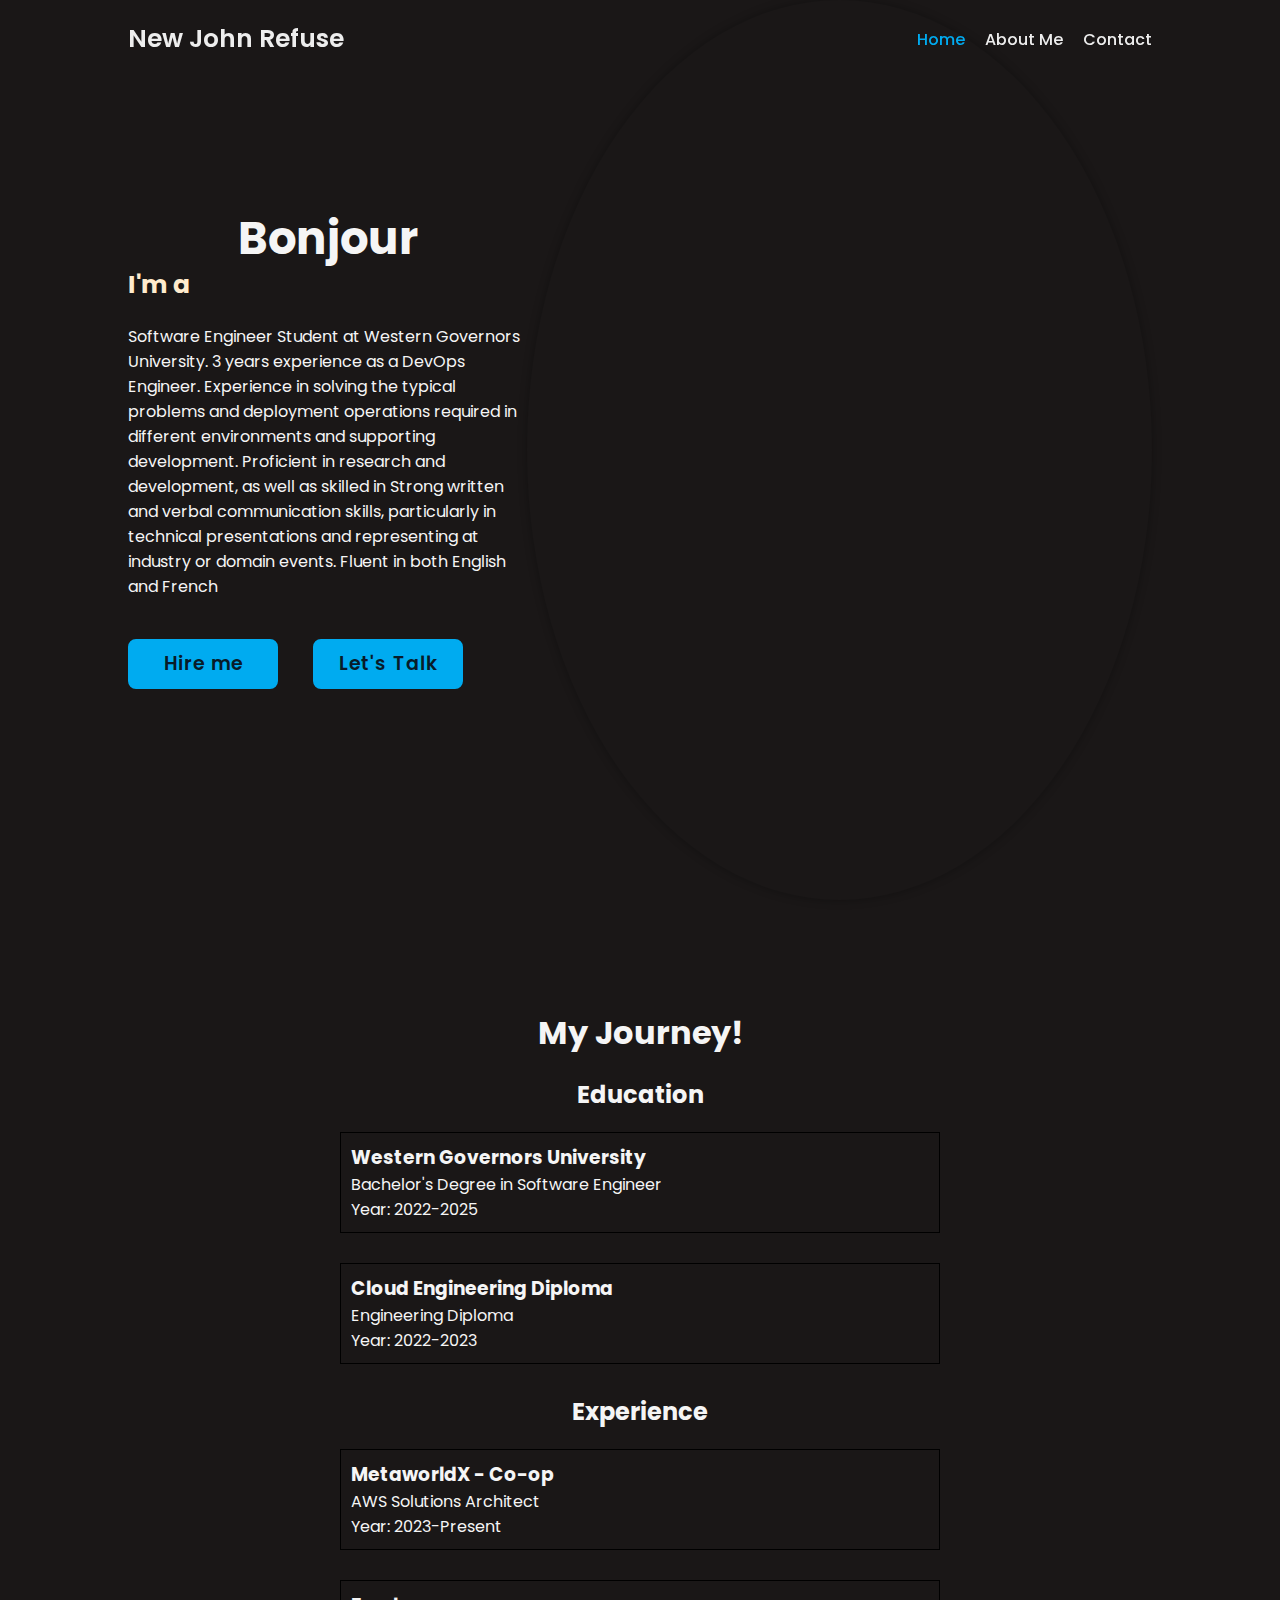
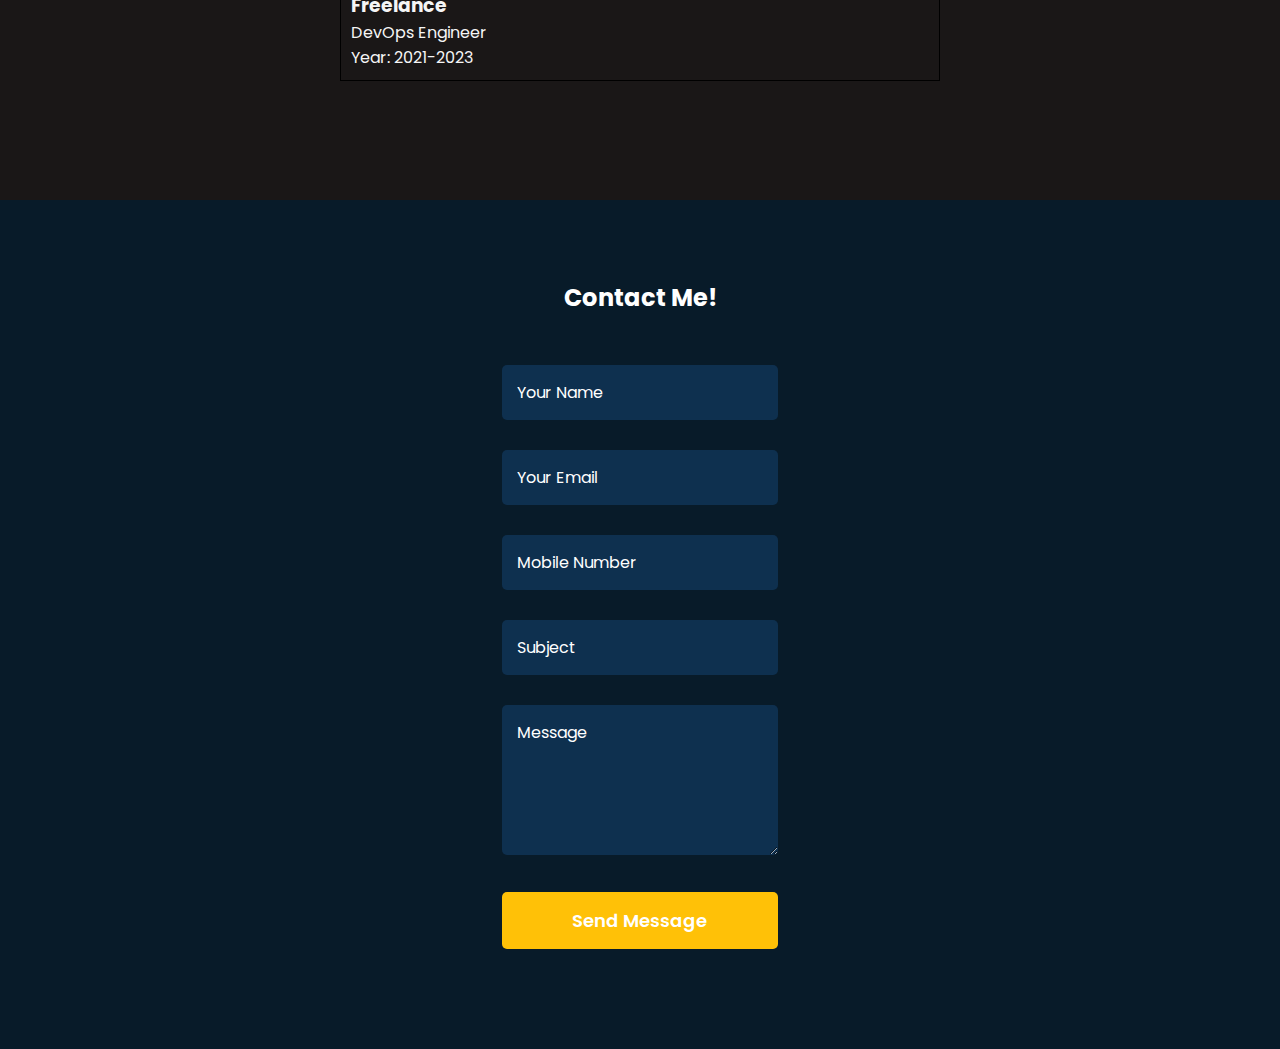
==== index.html @ 36f8932b "Rename home.html to index.html" ====
<!DOCTYPE html>
<html lang="en">
<head>
  <meta charset="UTF-8">
  <meta http-equiv="X-UA-Compatible" content="IE=edge">
  <meta name="viewport" content="width=device-width, initial-scale=1.0">
  <title>New John's Portfolio</title>
  <link rel="stylesheet" href="home.css">
  <link href="https://unpkg.com/boxicons@2.1.4/css/boxicons.min.css" rel="stylesheet">
</head>
<body>
  <header class="site-header">
    <a href="#" class="logo">New John Refuse</a>

    <nav class="main-nav">
      <a href="#home" class="active">Home</a>
      <a href="#about">About Me</a>
      <a href="#contact">Contact</a>
    </nav>
  </header>

  <section class="home">
    <div class="home-content">
      <h1>Bonjour</h1>
      <h3>I'm a <span class="multiText">  </span></h3>

      <p>Software Engineer Student at Western Governors University. 3 years experience as a DevOps Engineer. Experience in solving the typical problems and deployment operations required in different environments and supporting development. Proficient in research and development, as well as skilled in Strong written and verbal communication skills, particularly in technical presentations and representing at industry or domain events. Fluent in both English and French</p>

      <div class="btn-box">
        <a href="#portfolio">Hire me</a>
        <a href="#contact">Let's Talk</a>
      </div>
    </div>   
    <div class="home-img" id="home"> 
      <img src="IMG_1410.PNG" alt="" width="400">
    </div>    
    <script src="https://unpkg.com/typed.js@2.0.16/dist/typed.umd.js"></script>
    <script>
      var typingEffect = new Typed(".multiText", {
        strings : ["DevOps Engineer", "Cloud Engineer", "Software Engineer"], 
        loop : true, 
        typeSpeed : 100,
        backSpeed : 80, 
        backDelay : 1500,
      });
    </script> 
  </section>
<!--About me section-->
<head>
  <style>
    html, body {
      height: 100%;
      margin: 0;
      padding: 0;
    }
    
    .container {
      height: 100%;
      display: flex;
      flex-direction: column;
      justify-content: center;
      align-items: center;
    }
    
    .education,
    .experience {
      border: 1px solid black;
      padding: 10px;
      margin-bottom: 10px;
      transition: background-color 0.3s ease;
      width: 70%;
      max-width: 600px;
    }
    
    .education:hover,
    .experience:hover {
      background-color: #e6e6e6;
      cursor: pointer;
    }
    
    .education-details,
    .experience-details {
      display: none;
    }
    
    .education:hover .education-details,
    .experience:hover .experience-details {
      display: block;
    }
    
    h1, h2 {
      text-align: center;
    }
  </style>
</head>
<body>
  <div class="container" id="about">
    <h1>My Journey!</h1>

    <h2>Education</h2>
    <div class="education">
      <h3>Western Governors University</h3>
      <p>Bachelor's Degree in Software Engineer</p>
      <p>Year: 2022-2025</p>
      <div class="education-details">
        <p>Additional details about my education...</p>
      </div>
    </div>

    <div class="education">
      <h3>Cloud Engineering Diploma</h3>
      <p>Engineering Diploma</p>
      <p>Year: 2022-2023</p>
      <div class="education-details">
        <p>Additional details about my Cloud Engineering education...</p>
      </div>
    </div>

    <h2>Experience</h2>
    <div class="experience">
      <h3>MetaworldX - Co-op</h3>
      <p>AWS Solutions Architect</p>
      <p>Year: 2023-Present</p>
      <div class="experience-details">
        <p>Additional details about my experience at ABC Company...</p>
      </div>
    </div>

    <div class="experience">
      <h3>Freelance</h3>
      <p>DevOps Engineer</p>
      <p>Year: 2021-2023</p>
      <div class="experience-details">
        <p>Additional details about my experience at XYZ Corporation...</p>
      </div>
    </div>
  </div>

  <script>
    const educationSections = document.querySelectorAll('.education');
    const experienceSections = document.querySelectorAll('.experience');

    educationSections.forEach((section) => {
      section.addEventListener('mouseover', () => {
        section.style.backgroundColor = 'coral';
      });

      section.addEventListener('mouseout', () => {
        section.style.backgroundColor = 'transparent';
      });
    });

    experienceSections.forEach((section) => {
      section.addEventListener('mouseover', () => {
        section.style.backgroundColor = 'coral';
      });

      section.addEventListener('mouseout', () => {
        section.style.backgroundColor = 'transparent';
      });
    });
  </script>
</body>

 <!-- Portfolio Section-->



  <!-- Newsletter-->
  



    <!-- Contact Me Section-->
     <!-- Contact Me Section-->
     <section class="contact" id="contact">
      <div class="container">
        <div class="row">
          <div class="col-lg-8 mx-auto">
            <h2 class="heading">Contact <span>Me!</span></h2>
            <form action="#" method="POST" class="form">
              <div class="row">
                <div class="col-md-6 form-group">
                  <input type="text" name="name" class="form-control" id="name" placeholder="Your Name" required>
                </div>
                <div class="col-md-6 form-group">
                  <input type="email" class="form-control" name="email" id="email" placeholder="Your Email" required>
                </div>
              </div>
              <div class="row">
                <div class="col-md-6 form-group">
                  <input type="text" class="form-control" name="mobile" id="mobile" placeholder="Mobile Number" required>
                </div>
                <div class="col-md-6 form-group">
                  <input type="text" class="form-control" name="subject" id="subject" placeholder="Subject" required>
                </div>
              </div>
              <div class="form-group">
                <textarea class="form-control" name="message" rows="5" placeholder="Message" required></textarea>
              </div>
              <div class="form-group text-center">
                <input type="submit" class="btn btn-primary" value="Send Message">
              </div>
            </form>
          </div>
        </div>
      </div>
    </section>
---- home.css ----
@import url('https://fonts.googleapis.com/css2?family=Poppins:wght@300;400;500;600;700;800;900&display=swap');

/* Global styles */
* {
    margin: 0;
    padding: 0;
    box-sizing: border-box;
    font-family: 'Poppins', sans-serif;
}

body {
    background-color: rgb(26, 23, 23);
    color: whitesmoke;
}


/* Header styles */
.site-header {
    position: fixed;
    top: 0;
    left: 0;
    width: 100%;
    padding: 20px 10%;
    background-color: transparent;
    display: flex;
    justify-content: space-between;
    align-items: center;
    z-index: 100;
}

.logo {
    font-size: 25px;
    color: #ededed;
    text-decoration: none;
    font-weight: 600;
}

.main-nav a {
    color: #ededed;
    text-decoration: none;
    margin-left: 1rem;
    font-weight: 500;
    transition: .3s;
}

.main-nav a:hover,
.main-nav .active {
  color: #00abf0;
}

.home {
  height: 100vh;
  display: flex;
  align-items: center;
  padding: 0 10%;

  background-size: cover;
  background-position: center;

}

.home-content h1 {
  font-size: 45px;
  font-weight: 700px;
  line-height: 1.2;
}

.home-content h3 {
  font-size: 25px;
  font-weight: 700;
  color: blanchedalmond;

}
.multiText {
  color: coral;
  text-transform: capitalize;
}

.home-content p {
  font-size: 16px;
  margin: 20px 0 40px;
  max-width: 600px;
}

.home-content .btn-box {
  display: flex;
  justify-content: space-between;
  width: 345px;
  height:50px;

}

.btn-box a {
  position: relative;
  justify-content: center;
  align-items: center;
  display: inline-flex;
  width: 150px;
  height: 50px;
  background-color: #00abf0;
  border: 2px solid #00abf0;
  border-radius: 8px;
  font-size: 19px;
  color: #081b29;
  text-decoration: none;
  font-weight: 600;
  letter-spacing: 1px;
  transition: all 0.3s ease;
  margin-right: 10px;
  overflow: hidden;
  z-index: -1;
 
 }

 .btn-box {
  display: flex;
  justify-content: space-between;
  width: 345px;
  height: 50px;
}

.btn-box a {
  position: relative;
  justify-content: center;
  align-items: center;
  display: inline-flex;
  width: 150px;
  height: 50px;
  background-color: #00abf0;
  border: 2px solid #00abf0;
  border-radius: 8px;
  font-size: 19px;
  color: #081b29;
  text-decoration: none;
  font-weight: 600;
  letter-spacing: 1px;
  transition: all 0.3s ease;
  margin-right: 10px;
  z-index: 0;
  overflow: hidden;
}

.btn-box a::before {
  content: '';
  position: absolute;
  top: 0;
  left: 0;
  width: 0%;
  height: 100%;
  background: whitesmoke;
  z-index: -1;
  transition: .5s;
}

.btn-box a:hover::before {
  width: 100%; 
}

.btn-box a.hire-me {
  background: transparent;
  color: #00abf0;
}

.btn-box a.hire-me:hover {
  background: transparent;
  color: #00abf0;
}

.btn-box a.lets-talk {
  background: transparent;
  color: #00abf0;
}

.btn-box a.lets-talk:hover {
  background: #081b29;
  color: #00abf0;
}

.btn-box a.download-cv {
  display: inline-block;
  padding: 1rem 2.8rem;
  background: var(--main-color);
  border-radius: 4rem;

  
}

.btn-box a.download-cv:hover {
  background: #081b29;
  color: #00abf0;
}



.home-img {
  height: 100vh;
  display: flex;
  padding: 0 10%;
  object-fit: cover;
  align-items: center;
  background-size: cover;
  background-position: center;
  box-shadow: 0 0 10px rgba(0, 0, 0, 0.3);
  border-radius: 50%;
  border: 10px solid transparent; /* Replace with your desired border thickness and color */
  transition: transform 0.3s ease-in-out;
}



.home-img:hover {
  transform: scale(1.1);
}

.education-row {
  display: flex;
}

.education-column {
  flex: 1;
  padding: 0 10px;
}
#skills {
  margin: 50px;
}

#skills h2 {
  text-align: center;
}

#skillsList {
  list-style-type: none;
  padding: 0;
}

#skillsList li {
  margin-bottom: 10px;
  font-size: 18px;
}


/* styles.css */

body {
  font-family: Arial, sans-serif;
  margin: 0;
  padding: 0;
}

.inner {
  max-width: 800px;
  margin: 0 auto;
  padding: 20px;
}

.header {
  text-align: center;
  margin-bottom: 20px;
}

.header h1 {
  color: #f7f4f0;
}

.container {
  display: flex;
  flex-wrap: wrap;
  justify-content: center;
  gap: 20px;
}

.skill-box {
  background-color: #fff;
  border-radius: 8px;
  padding: 20px;
  box-shadow: 0 2px 6px rgba(0, 0, 0, 0.1);
  text-align: center;
  width: 220px;
}

.skill-title {
  display: flex;
  align-items: center;
  justify-content: center;
  margin-bottom: 10px;
}

.skill-title .img {
  margin-right: 10px;
}

.skill-title img {
  width: 24px;
  height: 24px;
}

.skill-title h3 {
  margin: 0;
  font-size: 18px;
  color: #333;
}

.skill-box p {
  color: #666;
  font-size: 14px;
}













.contact {
  background-color: #081b29;
  color: #fff;
  padding: 80px 0;
  text-align: center;
  }
  
  .form {
  margin-top: 50px;
  text-align: left;
  width: 80%;
  max-width: 600px;
  margin-left: auto;
  margin-right: auto;
  }
  
  .form-group {
  margin-bottom: 20px;
  }
  
  label {
  display: block;
  font-size: 18px;
  font-weight: 600;
  margin-bottom: 10px;
  }
  
  input[type="text"],
  input[type="email"],
  textarea {
  background-color: #0e304f;
  border: none;
  border-radius: 5px;
  color: #fff;
  font-size: 16px;
  padding: 15px;
  width: 100%;
  margin-bottom: 10px;
  }
  
  textarea {
  height: 150px;
  }
  
  input[type="submit"] {
  background-color: #ffc107;
  border: none;
  border-radius: 5px;
  color: #fff;
  cursor: pointer;
  font-size: 18px;
  font-weight: 600;
  padding: 15px;
  transition: background-color 0.3s ease;
  width: 100%;
  }
  
  input[type="submit"]:hover {
  background-color: #ffa000;
  }
  
  ::-webkit-input-placeholder {
  color: #fff;
  }
  
  :-moz-placeholder {
  color: #fff;
  }
  
  ::-moz-placeholder {
  color: #fff;
  }
  
  :-ms-input-placeholder {
  color: #fff;
  }
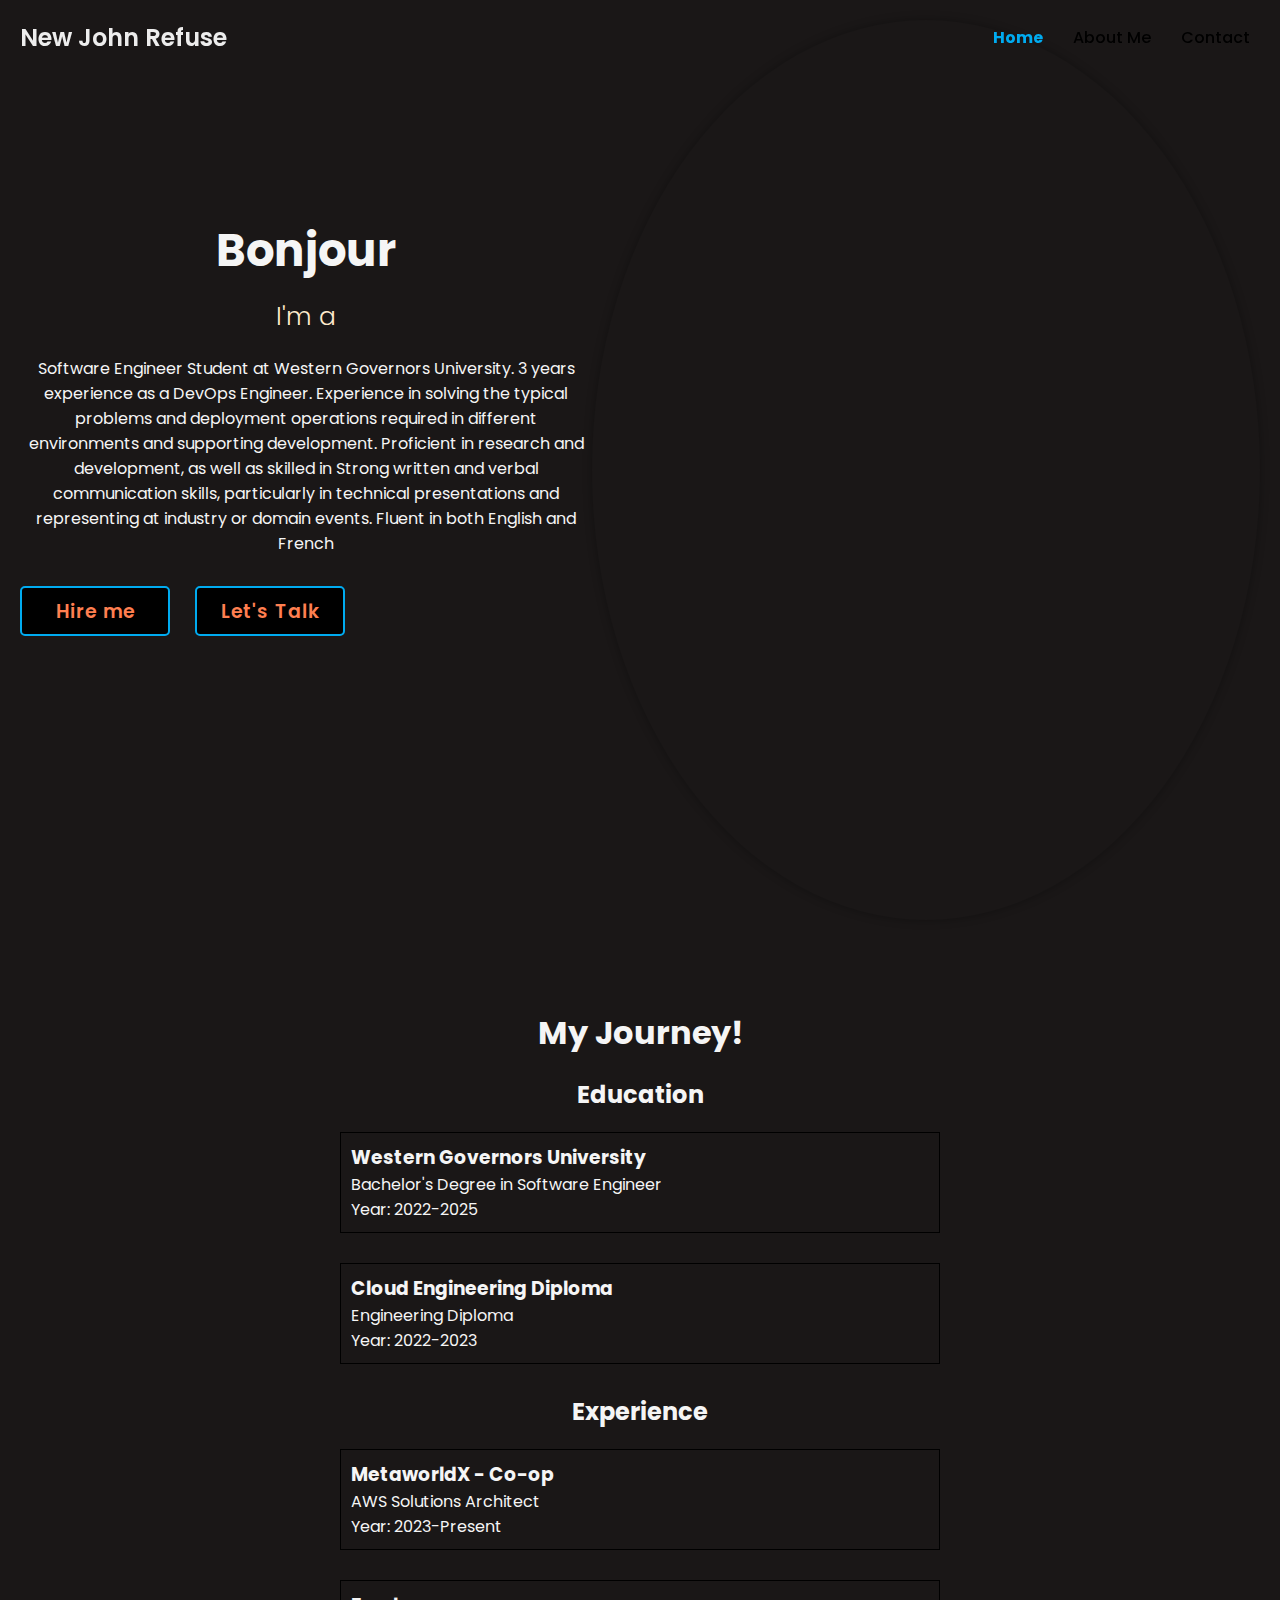
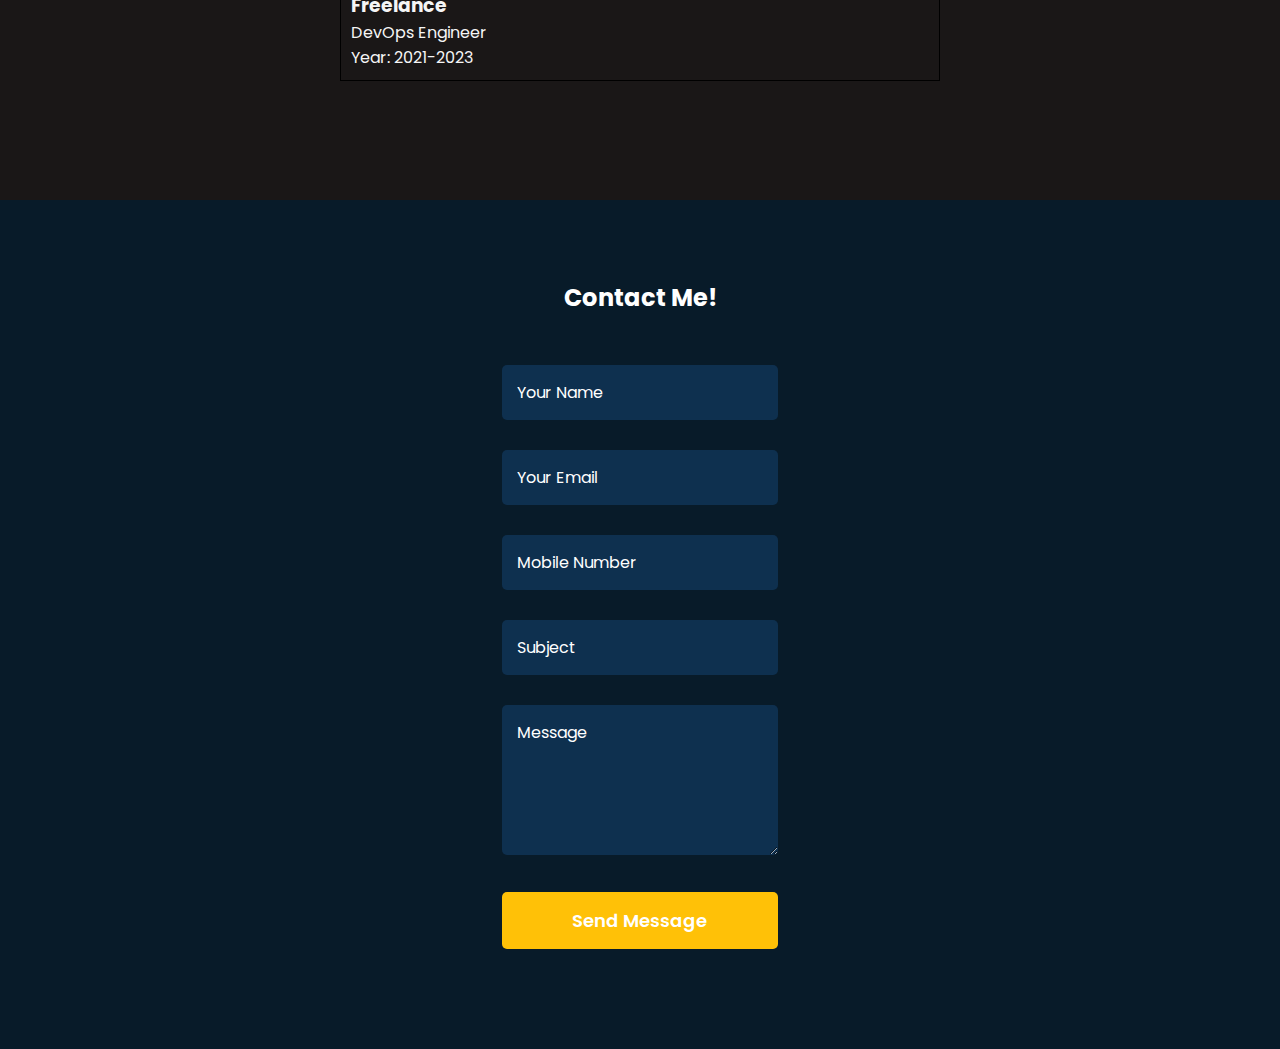
==== commit c8f4b9f4: "mod to fit mobile + other screens" ====
--- a/index.html
+++ b/index.html
@@ -7,6 +7,144 @@
   <title>New John's Portfolio</title>
   <link rel="stylesheet" href="home.css">
   <link href="https://unpkg.com/boxicons@2.1.4/css/boxicons.min.css" rel="stylesheet">
+
+  <style>
+    /* Existing styles */
+
+    /* Global styles */
+    html, body {
+      height: 100%;
+      margin: 0;
+      padding: 0;
+    }
+
+    /* Header styles */
+    .site-header {
+      display: flex;
+      align-items: center;
+      justify-content: space-between;
+      padding: 20px;
+    }
+
+    .logo {
+      font-size: 24px;
+      text-decoration: none;
+    }
+
+    .main-nav a {
+      margin-right: 10px;
+      text-decoration: none;
+      color: #000;
+    }
+
+    .main-nav a.active {
+      font-weight: bold;
+    }
+
+    /* Home Section styles */
+    .home {
+      text-align: center;
+      padding: 40px 20px;
+    }
+
+    .home h1 {
+      margin-bottom: 20px;
+    }
+
+    .home h3 {
+      font-weight: 300;
+    }
+
+    .multiText {
+      font-weight: bold;
+    }
+
+    .home p {
+      margin-bottom: 30px;
+    }
+
+    .btn-box {
+      display: flex;
+      justify-content: center;
+      align-items: center;
+      margin-bottom: 40px;
+    }
+
+    .btn-box a {
+      margin-right: 20px;
+      padding: 10px 20px;
+      background-color: #000;
+      color: coral;;
+      text-decoration: none;
+      border-radius: 5px;
+      transition: background-color 0.3s ease;
+    }
+
+    .btn-box a:hover {
+      background-color: #333;
+    }
+
+    /* Image styles */
+    .home-img {
+      display: flex;
+      justify-content: center;
+      align-items: center;
+      margin-top: 40px;
+    }
+
+    .home-img img {
+      max-width: 100%;
+      height: auto;
+      border-radius: 50%;
+    }
+
+    /* About Me Section styles */
+    .container {
+      display: flex;
+      flex-direction: column;
+      justify-content: center;
+      align-items: center;
+      padding: 40px 20px;
+    }
+
+    .education,
+    .experience {
+      border: 1px solid black;
+      padding: 10px;
+      margin-bottom: 10px;
+      transition: background-color 0.3s ease;
+      width: 70%;
+      max-width: 600px;
+    }
+
+    .education:hover,
+    .experience:hover {
+      background-color: #e6e6e6;
+      cursor: pointer;
+    }
+
+    .education-details,
+    .experience-details {
+      display: none;
+    }
+
+    .education:hover .education-details,
+    .experience:hover .experience-details {
+      display: block;
+    }
+
+    h1, h2 {
+      text-align: center;
+    }
+
+    /* Contact Me Section styles */
+    .contact {
+      text-align: center;
+      padding: 40px 20px;
+    }
+
+    .heading
+  </style>
 </head>
 <body>
   <header class="site-header">
@@ -205,4 +343,4 @@
           </div>
         </div>
       </div>
-    </section>
+    </section>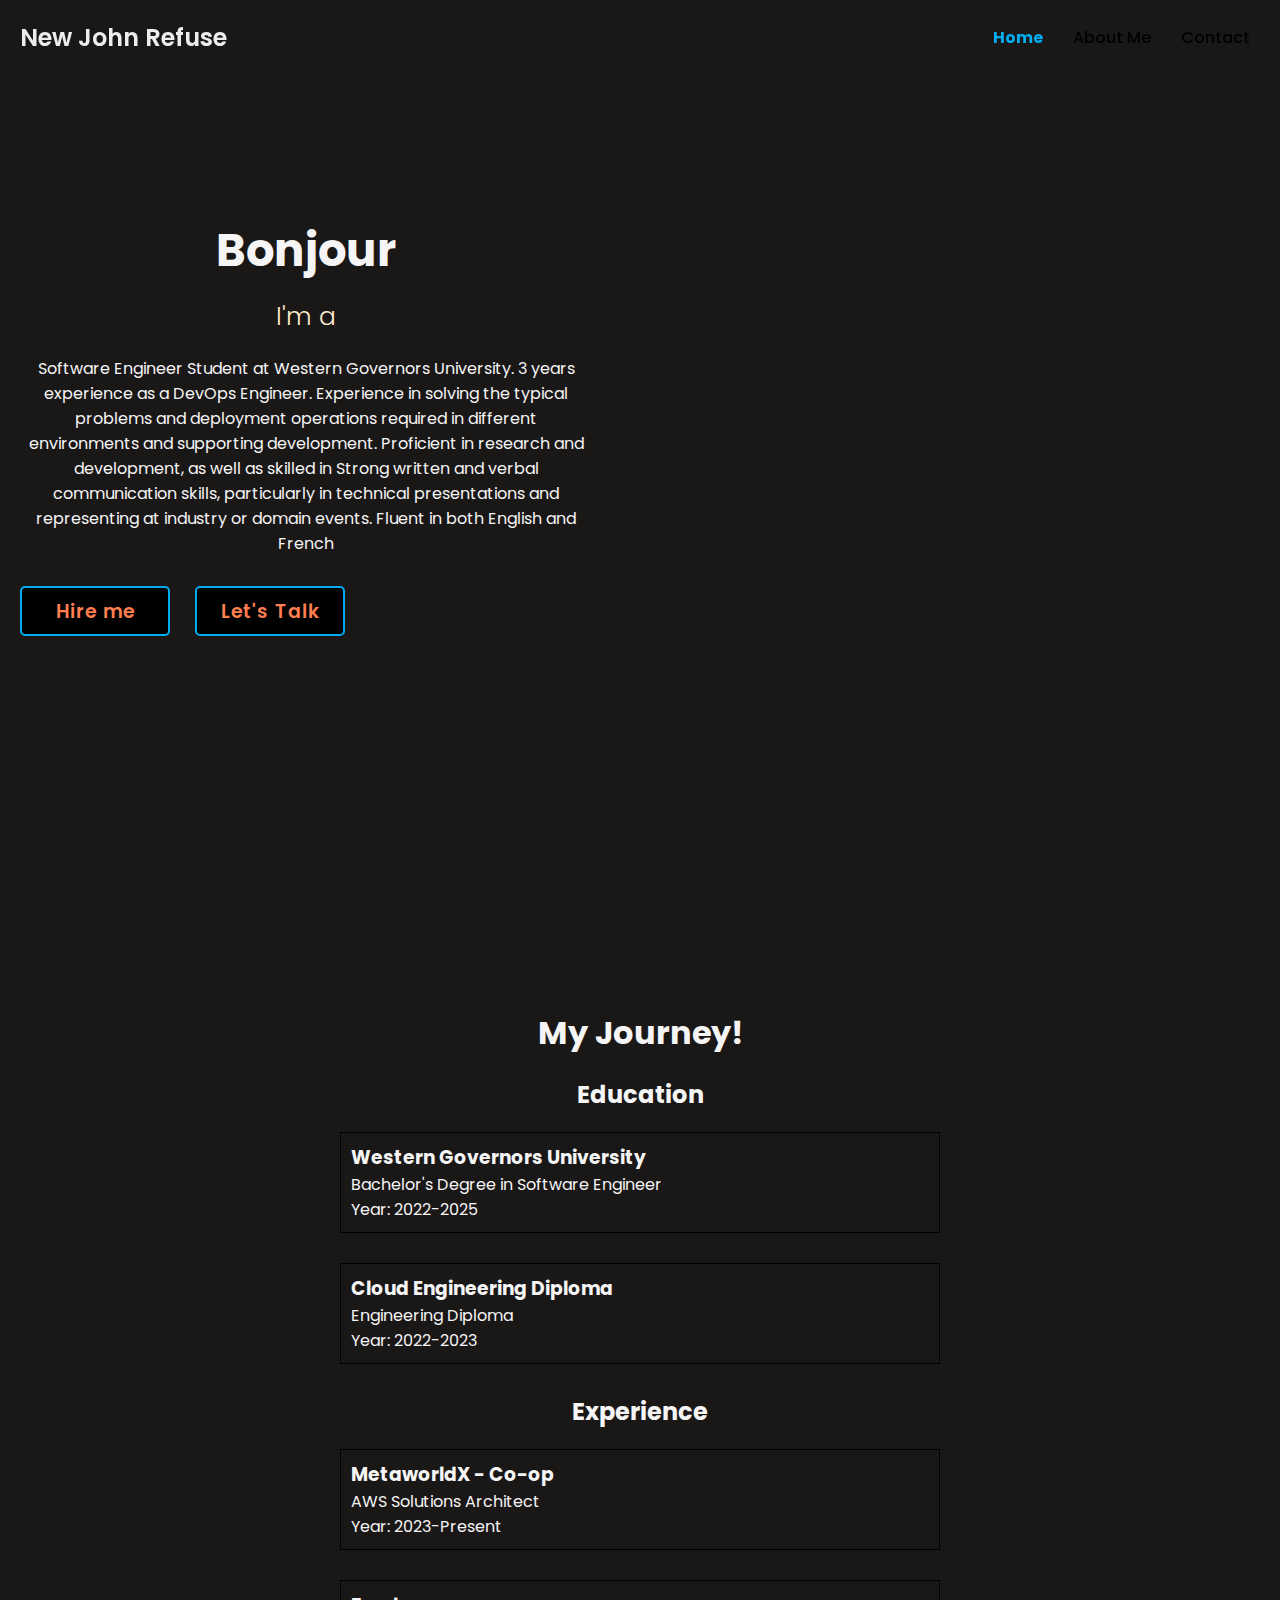
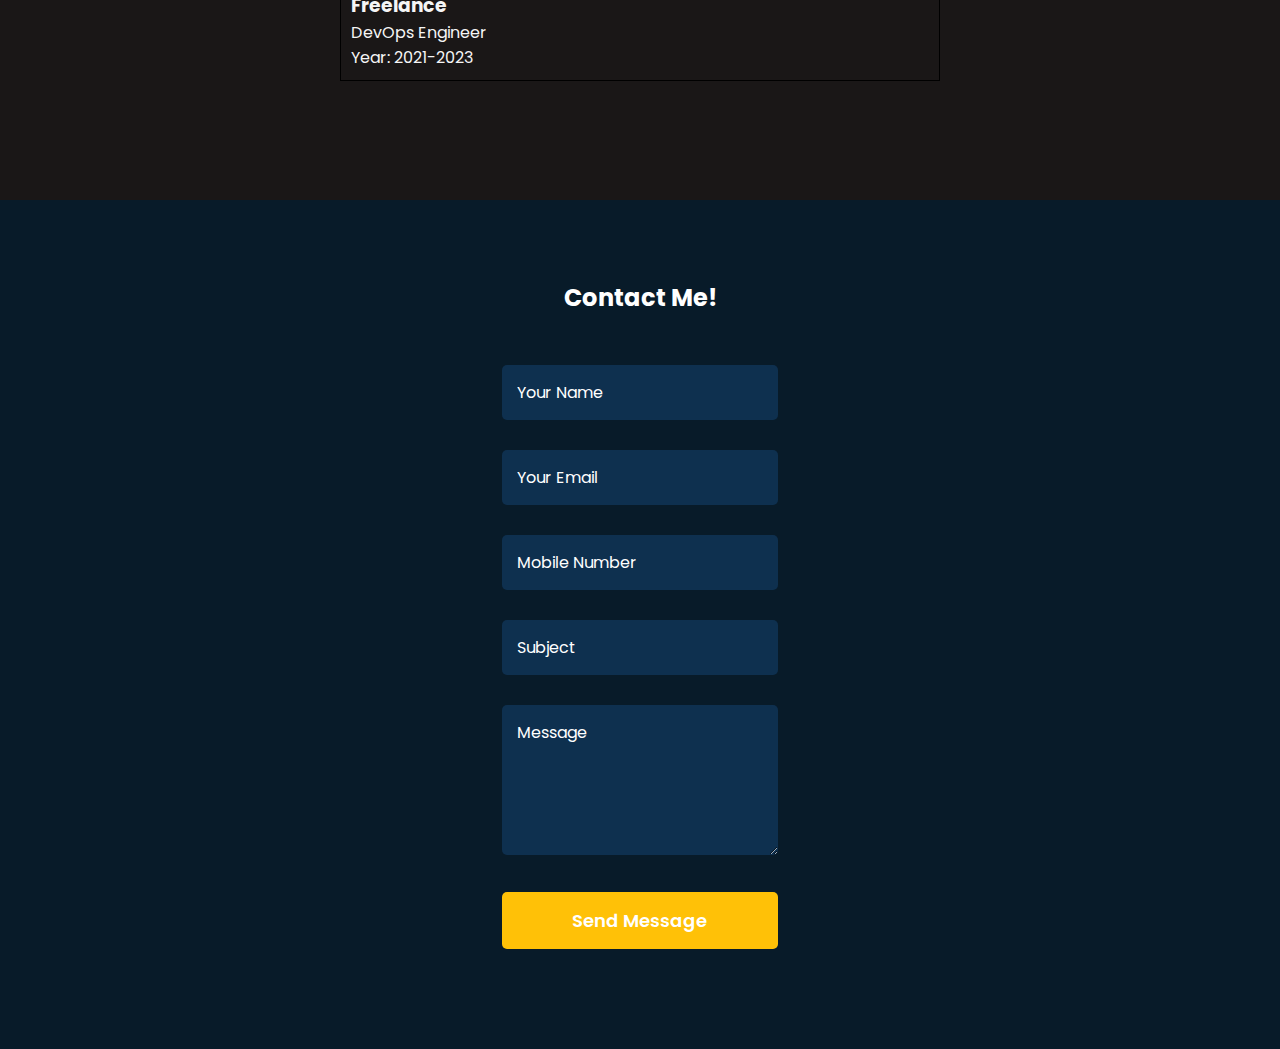
==== commit efc91c80: "Rename home.html to index.html" ====
--- a/index.html
+++ b/index.html
@@ -343,4 +343,4 @@
           </div>
         </div>
       </div>
-    </section>+    </section>
--- a/home.css
+++ b/home.css
@@ -198,10 +198,6 @@
   padding: 0 10%;
   object-fit: cover;
   align-items: center;
-  background-size: cover;
-  background-position: center;
-  box-shadow: 0 0 10px rgba(0, 0, 0, 0.3);
-  border-radius: 50%;
   border: 10px solid transparent; /* Replace with your desired border thickness and color */
   transition: transform 0.3s ease-in-out;
 }
